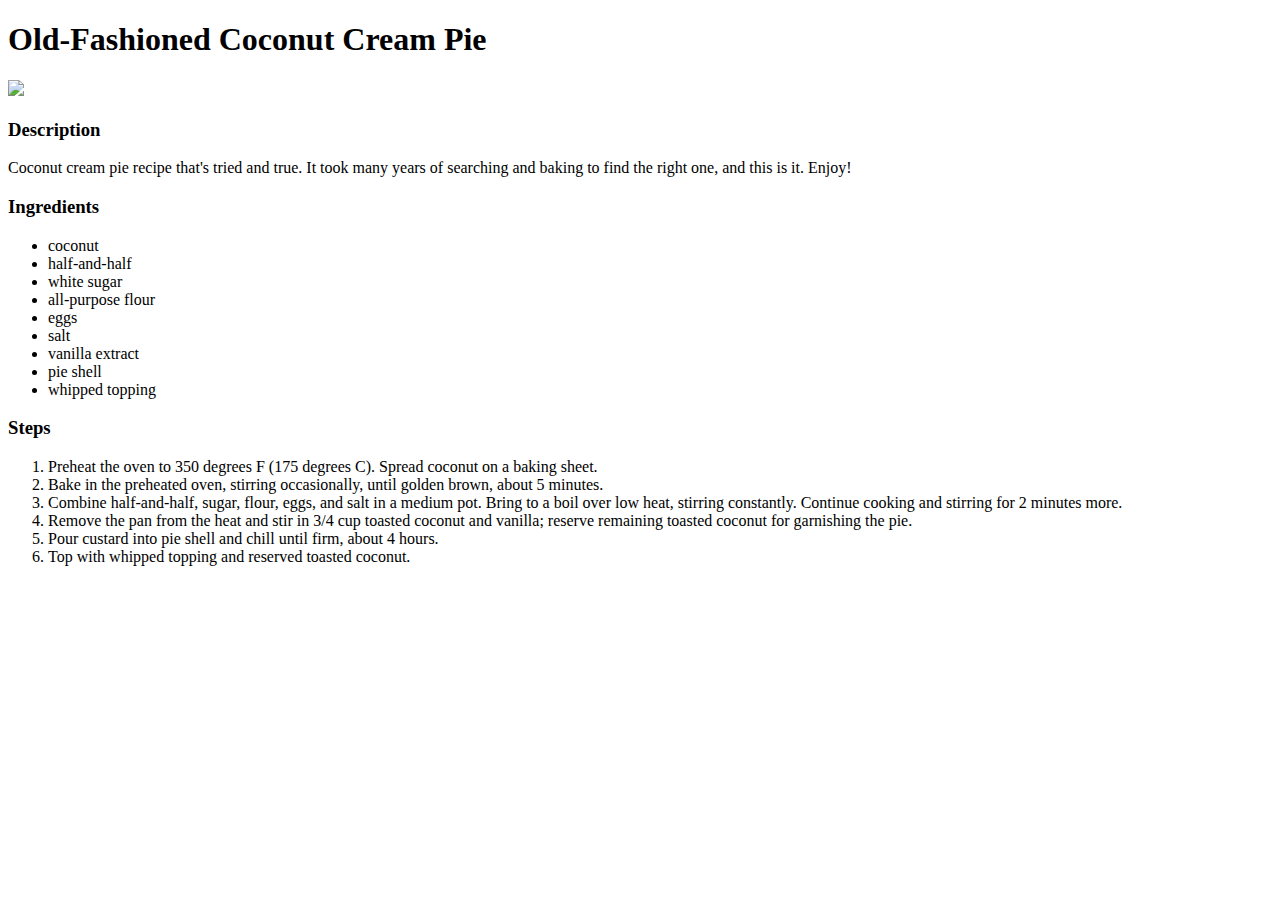
==== recipes/coconutcreampie.html @ 9bac03e1 "coconutcreampie.html" ====
<!DOCTYPE html>
<html lang="en">
<head>
    <meta charset="UTF-8">
    <title>Document</title>
</head>
<body>
    <h1>Old-Fashioned Coconut Cream Pie</h1>
    <img src="coconutcreampie.jpg"> 
   
    <h3>Description</h3>
    <p>Coconut cream pie recipe that's tried and true. 
        It took many years of searching and baking to
        find the right one, and this is it. Enjoy!</p>

    <h3>Ingredients</h3>
    <ul>
        <li>coconut</li>
        <li>half-and-half</li>
        <li>white sugar</li>
        <li>all-purpose flour</li>
        <li>eggs</li>
        <li>salt</li>
        <li>vanilla extract</li>
        <li>pie shell</li>
        <li>whipped topping</li>
    </ul>

    <h3>Steps</h3>
    <ol>
        <li>Preheat the oven to 350 degrees F (175 degrees C). 
            Spread coconut on a baking sheet.</li>
        <li>Bake in the preheated oven, stirring occasionally, 
            until golden brown, about 5 minutes.</li>
        <li>Combine half-and-half, sugar, flour, eggs, and 
            salt in a medium pot. Bring to a boil over low heat, 
            stirring constantly. Continue cooking and stirring for 
            2 minutes more.</li>
        <li>Remove the pan from the heat and stir in 3/4 cup 
            toasted coconut and vanilla; reserve remaining 
            toasted coconut for garnishing the pie.</li>
        <li>Pour custard into pie shell and chill until firm, 
            about 4 hours.</li>
        <li>Top with whipped topping and reserved toasted coconut.</li>
    </ol>
</body>
</html>
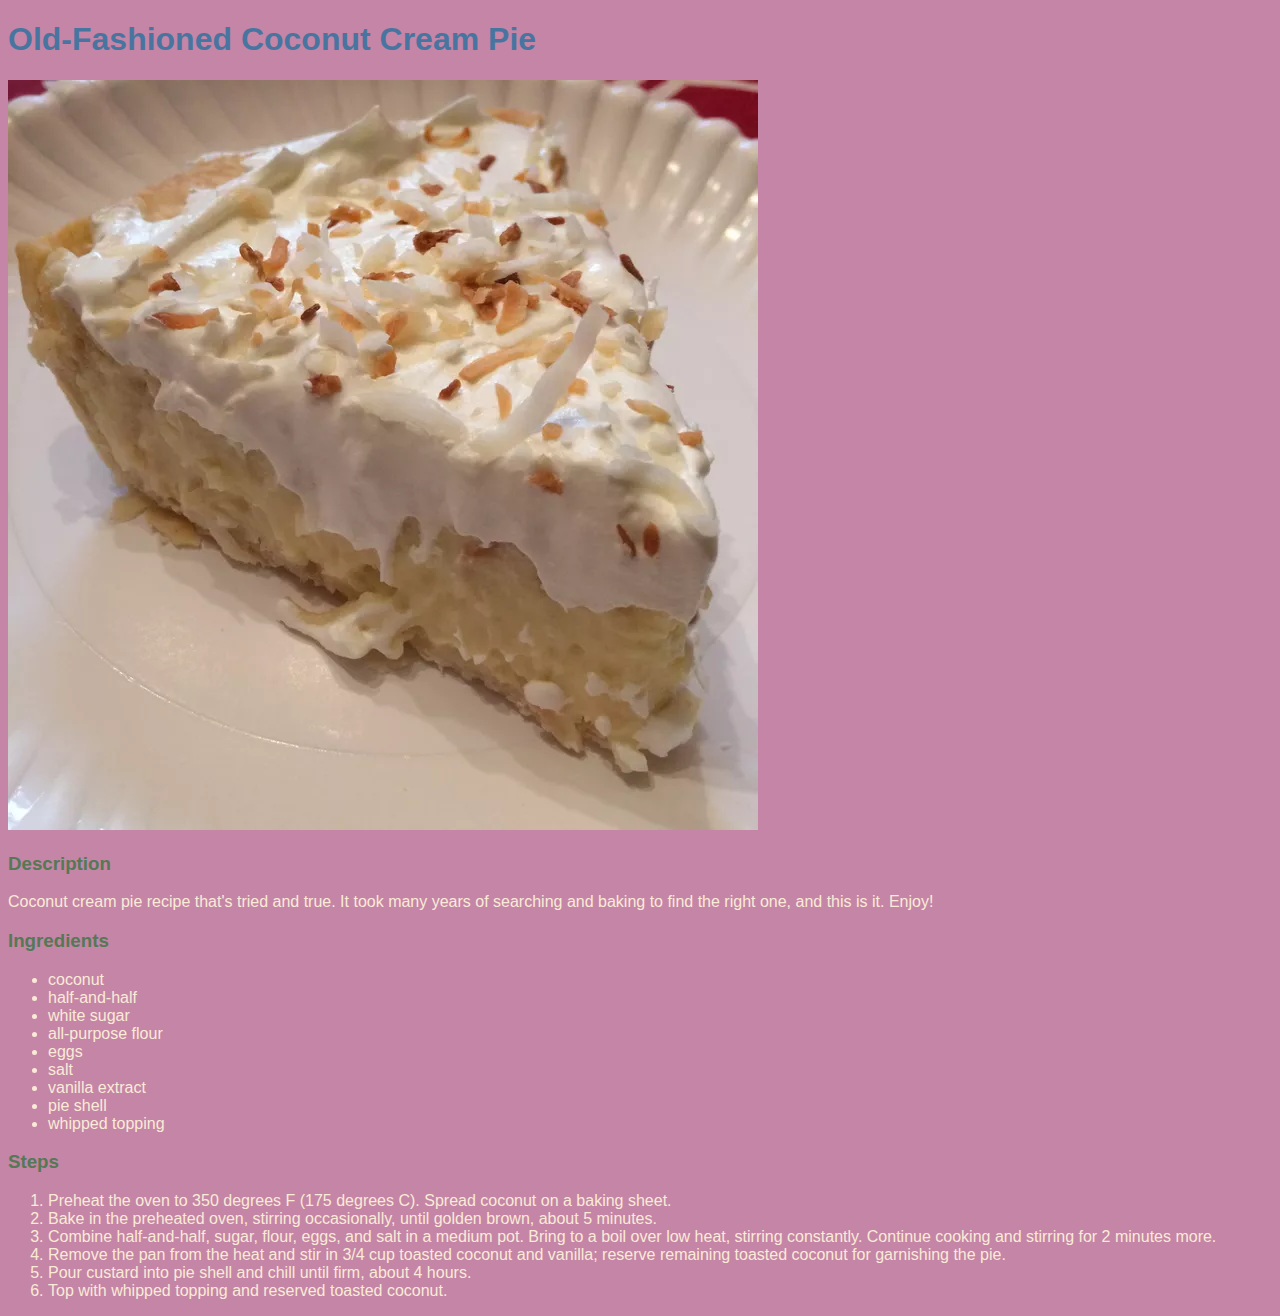
==== commit 1e5a777b: "Add css to html" ====
--- a/recipes/coconutcreampie.html
+++ b/recipes/coconutcreampie.html
@@ -3,6 +3,7 @@
 <head>
     <meta charset="UTF-8">
     <title>Document</title>
+    <link rel="stylesheet" href="../styles.css">
 </head>
 <body>
     <h1>Old-Fashioned Coconut Cream Pie</h1>
--- a/styles.css
+++ b/styles.css
@@ -0,0 +1,17 @@
+body {
+    background-color: rgb(196, 133, 166);
+    font-family: Georgia, Papyrus, Arial
+}
+
+h1 {
+    color: rgb(72, 117, 160);
+}
+
+li, p {
+    color: antiquewhite;
+}
+
+h3 {
+    color: rgb(85, 120, 85);
+    font-weight: bold;
+}